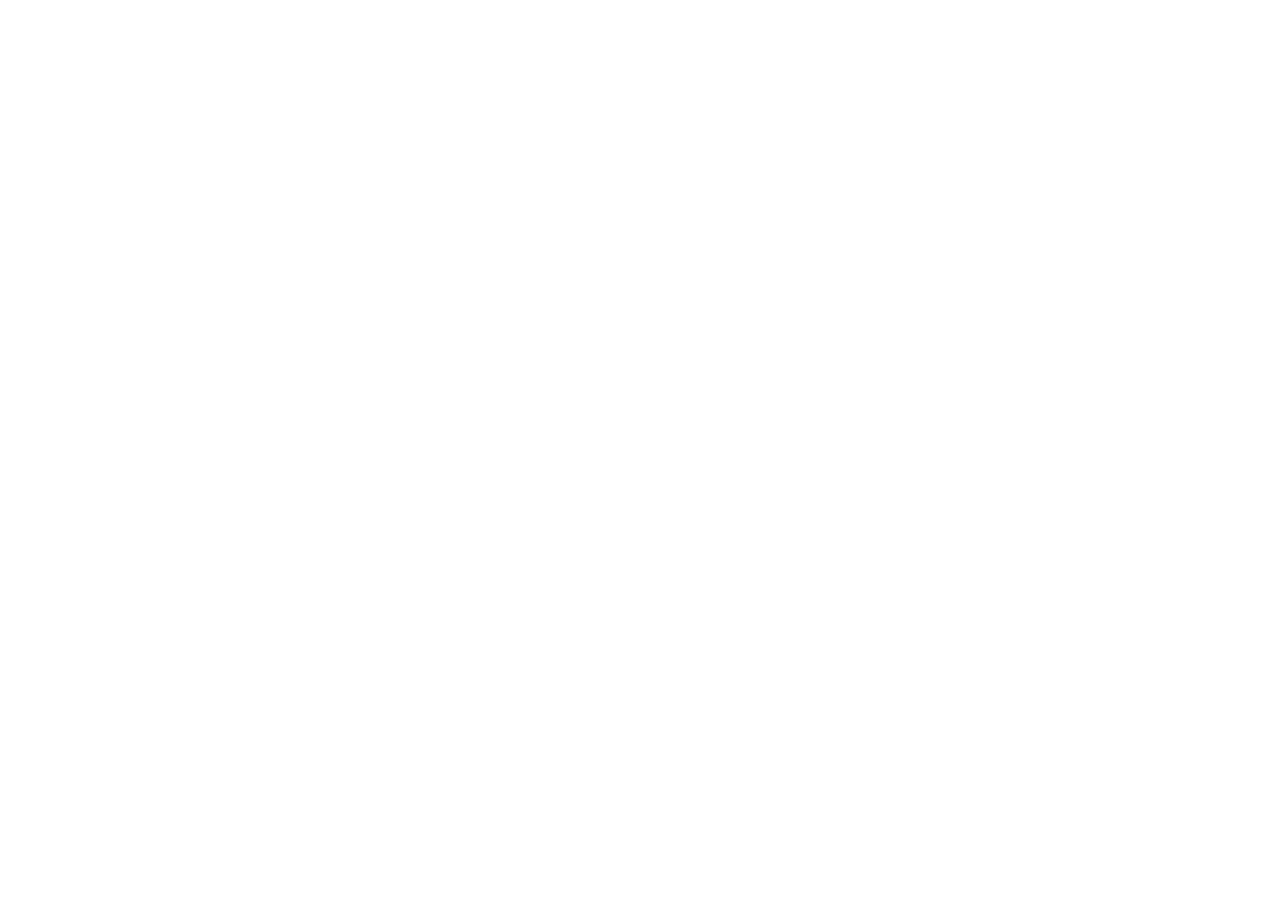
==== Password-Generator/index.html @ 0a037957 "html update" ====
<!DOCTYPE html>
<html lang="en">
<head>
    <meta charset="UTF-8">
    <meta name="viewport" content="width=device-width, initial-scale=1.0">
    <title>Document</title>
</head>
<body>
    
</body>
</html>
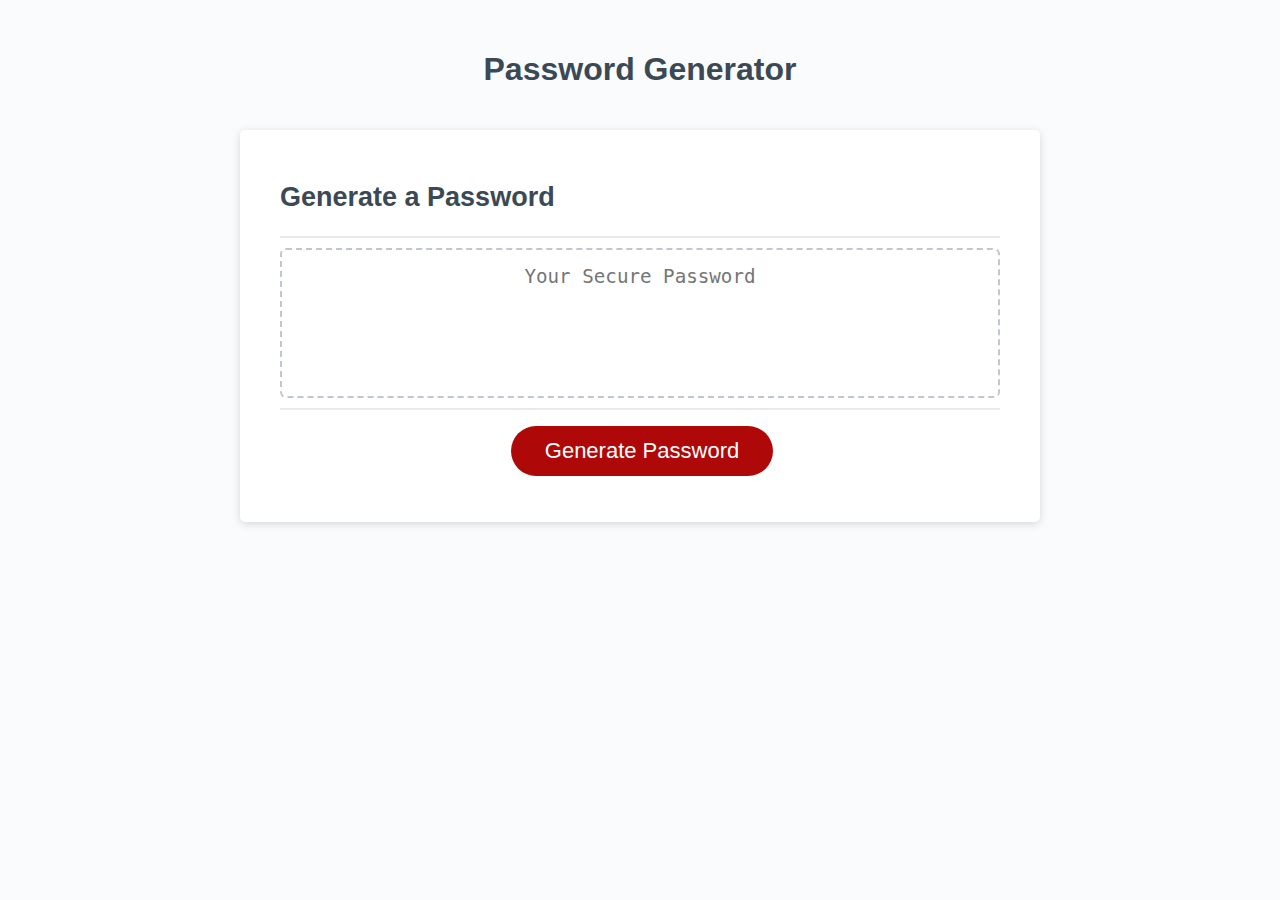
==== commit 9abd6590: "Fille upload" ====
--- a/Password-Generator/index.html
+++ b/Password-Generator/index.html
@@ -1,11 +1,34 @@
 <!DOCTYPE html>
 <html lang="en">
-<head>
-    <meta charset="UTF-8">
-    <meta name="viewport" content="width=device-width, initial-scale=1.0">
-    <title>Document</title>
-</head>
-<body>
-    
-</body>
+  <head>
+    <meta charset="UTF-8" />
+    <meta name="viewport" content="width=device-width, initial-scale=1.0" />
+    <meta http-equiv="X-UA-Compatible" content="ie=edge" />
+    <title>Password Generator</title>
+    <link rel="stylesheet" href="style.css" />
+  </head>
+  <body>
+    <div class="wrapper">
+      <header>
+        <h1>Password Generator</h1>
+      </header>
+      <div class="card">
+        <div class="card-header">
+          <h2>Generate a Password</h2>
+        </div>
+        <div class="card-body">
+          <textarea
+            readonly
+            id="password"
+            placeholder="Your Secure Password"
+            aria-label="Generated Password"
+          ></textarea>
+        </div>
+        <div class="card-footer">
+          <button id="generate" class="btn">Generate Password</button>
+        </div>
+      </div>
+    </div>
+    <script src="script.js"></script>
+  </body>
 </html>--- a/Password-Generator/style.css
+++ b/Password-Generator/style.css
@@ -0,0 +1,137 @@
+*,
+*::before,
+*::after {
+  box-sizing: border-box;
+}
+
+html,
+body,
+.wrapper {
+  height: 100%;
+  margin: 0;
+  padding: 0;
+}
+
+body {
+  font-family: sans-serif;
+  background-color: #f9fbfd;
+}
+
+.wrapper {
+  padding-top: 30px;
+  padding-left: 20px;
+  padding-right: 20px;
+}
+
+header {
+  text-align: center;
+  padding: 20px;
+  padding-top: 0px;
+  color: hsl(206, 17%, 28%);
+}
+
+.card {
+  background-color: hsl(0, 0%, 100%);
+  border-radius: 5px;
+  border-width: 1px;
+  box-shadow: rgba(0, 0, 0, 0.15) 0px 2px 8px 0px;
+  color: hsl(206, 17%, 28%);
+  font-size: 18px;
+  margin: 0 auto;
+  max-width: 800px;
+  padding: 30px 40px;
+}
+
+.card-header::after {
+  content: " ";
+  display: block;
+  width: 100%;
+  background: #e7e9eb;
+  height: 2px;
+}
+
+.card-body {
+  min-height: 100px;
+}
+
+.card-footer {
+  text-align: center;
+}
+
+.card-footer::before {
+  content: " ";
+  display: block;
+  width: 100%;
+  background: #e7e9eb;
+  height: 2px;
+}
+
+.card-footer::after {
+  content: " ";
+  display: block;
+  clear: both;
+}
+
+.btn {
+  border: none;
+  background-color: hsl(360, 91%, 36%);
+  border-radius: 25px;
+  box-shadow: rgba(0, 0, 0, 0.1) 0px 1px 6px 0px rgba(0, 0, 0, 0.2) 0px 1px 1px
+    0px;
+  color: hsl(0, 0%, 100%);
+  display: inline-block;
+  font-size: 22px;
+  line-height: 22px;
+  margin: 16px 16px 16px 20px;
+  padding: 14px 34px;
+  text-align: center;
+  cursor: pointer;
+}
+
+button[disabled] {
+  cursor: default;
+  background: #c0c7cf;
+}
+
+.float-right {
+  float: right;
+}
+
+#password {
+  -webkit-appearance: none;
+  -moz-appearance: none;
+  appearance: none;
+  border: none;
+  display: block;
+  width: 100%;
+  padding-top: 15px;
+  padding-left: 15px;
+  padding-right: 15px;
+  padding-bottom: 85px;
+  font-size: 1.2rem;
+  text-align: center;
+  margin-top: 10px;
+  margin-bottom: 10px;
+  border: 2px dashed #c0c7cf;
+  border-radius: 6px;
+  resize: none;
+  overflow: hidden;
+}
+
+@media (max-width: 690px) {
+  .btn {
+    font-size: 1rem;
+    margin: 16px 0px 0px 0px;
+    padding: 10px 15px;
+  }
+
+  #password {
+    font-size: 1rem;
+  }
+}
+
+@media (max-width: 500px) {
+  .btn {
+    font-size: 0.8rem;
+  }
+}
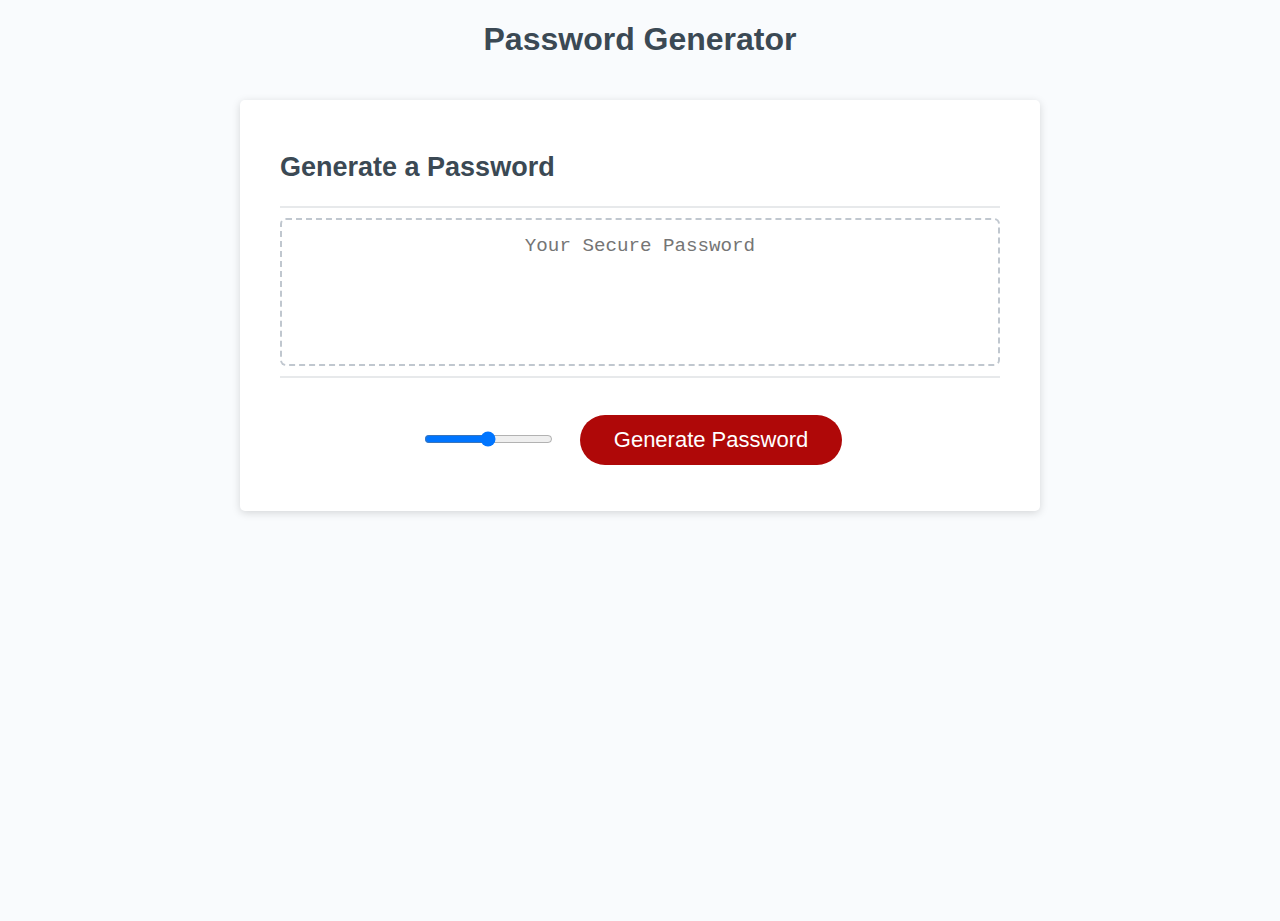
==== commit 6bd56902: "File Update" ====
--- a/Password-Generator/index.html
+++ b/Password-Generator/index.html
@@ -5,13 +5,15 @@
     <meta name="viewport" content="width=device-width, initial-scale=1.0" />
     <meta http-equiv="X-UA-Compatible" content="ie=edge" />
     <title>Password Generator</title>
+    <link rel="stylesheet" href="https://stackpath.bootstrapcdn.com/bootstrap/4.1.0/css/bootstrap.min.css" integrity="sha384-9gVQ4dYFwwWSjIDZnLEWnxCjeSWFphJiwGPXr1jddIhOegiu1FwO5qRGvFXOdJZ4" crossorigin="anonymous">
     <link rel="stylesheet" href="style.css" />
+
   </head>
   <body>
-    <div class="wrapper">
-      <header>
+        <div class="content">
+             <header>
         <h1>Password Generator</h1>
-      </header>
+    </header>
       <div class="card">
         <div class="card-header">
           <h2>Generate a Password</h2>
@@ -19,16 +21,24 @@
         <div class="card-body">
           <textarea
             readonly
-            id="password"
+            id="display"
             placeholder="Your Secure Password"
             aria-label="Generated Password"
-          ></textarea>
+            ></textarea>
         </div>
+       
         <div class="card-footer">
-          <button id="generate" class="btn">Generate Password</button>
+          
+          <br />
+          <input type="range" min="0" max="50" name="slider" id="slider"  >
+          <button onclick="generate()" id="generate" class="btn">Generate Password</button>
+
+        
+        
+        
         </div>
       </div>
     </div>
     <script src="script.js"></script>
   </body>
-</html>+</html>
--- a/Password-Generator/style.css
+++ b/Password-Generator/style.css
@@ -97,7 +97,7 @@
   float: right;
 }
 
-#password {
+#display {
   -webkit-appearance: none;
   -moz-appearance: none;
   appearance: none;
